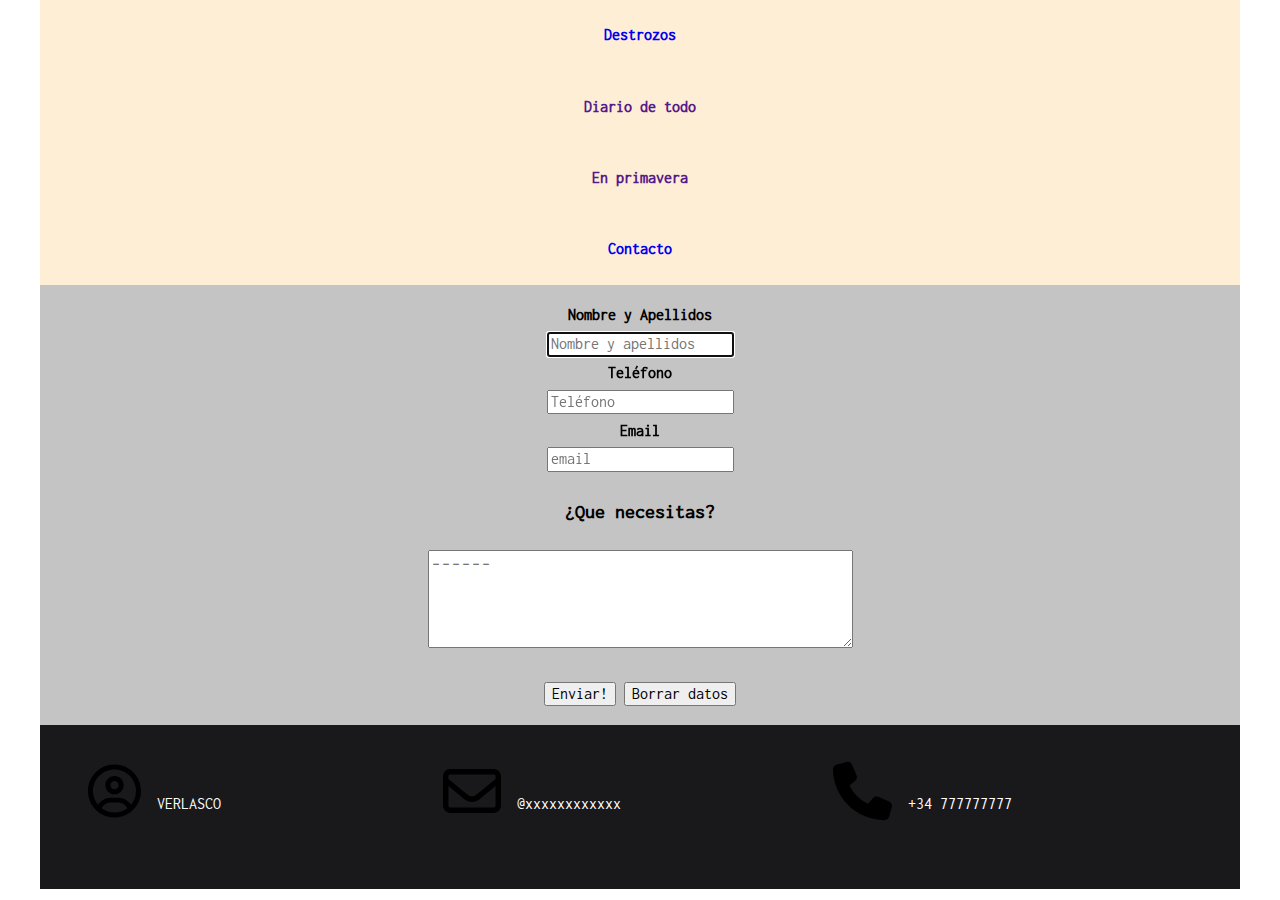
==== contacto.html @ 6a828e01 "envio general" ====
<!DOCTYPE html>
<html lang="en">
    <head>
        <meta charset="UTF-8">
        <meta http-equiv="X-UA-Compatible" content="IE=edge">
        <meta name="viewport" content="width=device-width, initial-scale=1.0">
        <title>Proyecto Final</title>
        <!-- Enlace con el CSS -->
        <link rel="stylesheet" href="css/normalize.css"> <!--  normalizada -->
        <link rel="stylesheet" href="css/estilos_mobile.css">
        <link rel="stylesheet" media="screen and (min-device-width: 768px)"
            href="css/estilos_ipad.css">
        <link rel="stylesheet" media="screen and (min-device-width: 768px)"
            href="css/estilos_monitor.css">
    </head>
    <body>

        <!-- menu -->
        <div id="cabecera">
            <div id="menu">
                <nav id="desplegable">
                    <a href="index.html"><h4>Destrozos</h4></a>
                    <a href=""><h4>Diario de todo</h4></a>
                    <a href=""><h4>En primavera</h4>
                    <a href="contacto.html"><h4>Contacto</h4></a>
                    </nav>
                </div>
            </div>

            <section id="section_contactos">

            <div id="caja_contactos">
                <label for="Nombre"><strong>Nombre y Apellidos</strong></label><br>
                <input type="texto" id="nombre" name="nombre"
                    placeholder="Nombre y apellidos" autofocus required><br>
                <label for="telefono"><strong>Teléfono</strong></label><br>
                <input type="text" id="telefono" name="telefono"
                    placeholder="Teléfono" required><br>

                <label for="correo"><strong>Email</strong></label><br>
                <input type="text" id="correo" name="correo" placeholder="email"
                    required><br>

                <p><strong>¿Que necesitas?</strong></p>
                <p><textarea rows="4" cols="40" placeholder="------"></textarea></p>
                
                <input type="submit" id="envia" value="Enviar!">
                <input type="reset" id="cancela" name="reset" value="Borrar datos">
            </div>



            </section>

            <footer id="footer_contactos">
            <div id="iconos">
                <a href="https://www.instagram.com/verlassco/?hl=es"><img class="redes" src="recursos/icono/circle-user-regular.svg">VERLASCO</a>

                <a href=""><img class="redes" src="recursos/icono//envelope-regular.svg">@xxxxxxxxxxxx</a>
                
                <a href=""><img class="redes" src="recursos/icono/phone-solid.svg">+34 777777777</a>
            </div>

            </footer>



        </body>
---- css/estilos_mobile.css ----
/*  Hoja de estilos para movil */
@media screen and (min-width:375px) and (max-width: 760px){

/* reglas generales */


@font-face {
    /* Nombre que le doy a la fuente a la hora de invocarla en los estilos */
        font-family:"cuerpo";
    /* Ruta hasta el archivo ttf (fuente que quiero utilizar) */
        src: url(../recursos/texto/inconsolata/Inconsolata/Inconsolata-Regular.ttf);
    }
 @font-face {
        /* Nombre que le doy a la fuente a la hora de invocarla en los estilos */
            font-family:"titulos";
        /* Ruta hasta el archivo ttf (fuente que quiero utilizar) */
            src: url(../recursos/texto/inconsolata/Inconsolata_Expanded/Inconsolata_Expanded-ExtraBold.ttf);
        }

html {
    font-size: 62.5%;
    box-sizing: border-box;
    max-width: 120rem;
    width: 95%;
    margin: 0 auto;
}

body {

    font-family: cuerpo;
    font-size: 1.6rem;
    line-height: 1.8
}

p {
    color: #000;
    font-size: 2rem
}

a {
    text-decoration: none
}

/* cabecera*/
#cabecera{
    background-color: rgb(255, 238, 214);
    display: flex;
    flex-direction: column;


}

/* Menu */

#boton{
    border-style: none;
    font-size: 2.5rem;
    background-color: transparent;
}

#desplegable{
    text-align: center;
    display: flex;
    flex-direction: column;
}

a:hover{
    color: blue;

}


/* Galeria */
section h3{
    text-align: center;
    margin: 0.5rem;
    font-family: titulos;
}

#galeria{
    display: flex;
    flex-direction: row;
    flex-wrap: wrap;
}

img{

    height: 100%;
    width: 96%;
    padding: 1rem;
    margin: auto

}

/* PAGINA CONTACTOS */

#section_contactos{
    padding: 1em;
}

#footer_contactos{
    padding: 3em;
    background: rgb(25, 25, 27);
}

#footer_contactos{
    padding: 2em;
    background: rgb(25, 25, 27);
}

#iconos{
    display: flex;
    flex-direction: column;
}

.redes{

    position: relative;
    top: 1.7em;
    height: 100%;
    width: 10%;
}

#iconos a {
    color:rgb(255, 255, 255);
    text-align: center;
}


}
---- css/estilos_ipad.css ----
/*  Hoja de estilos para ipad */

@media screen and (min-width: 760px) and (max-width: 1425px) {
/* reglas generales */

@font-face {
    /* Nombre que le doy a la fuente a la hora de invocarla en los estilos */
        font-family:"cuerpo";
    /* Ruta hasta el archivo ttf (fuente que quiero utilizar) */
        src: url(../recursos/texto/inconsolata/Inconsolata/Inconsolata-Regular.ttf);
    }
 @font-face {
        /* Nombre que le doy a la fuente a la hora de invocarla en los estilos */
            font-family:"titulos";
        /* Ruta hasta el archivo ttf (fuente que quiero utilizar) */
            src: url(../recursos/texto/inconsolata/Inconsolata_Expanded/Inconsolata_Expanded-ExtraBold.ttf);
        }

        html {
            font-size: 62.5%;
            box-sizing: border-box;
            max-width: 120rem;
            width: 95%;
            margin: 0 auto;
        }
        
        body {
        
            font-family: cuerpo;
            font-size: 1.6rem;
            line-height: 1.8
        }
        
        p {
            color: #000;
            font-size: 2rem
        }
        
        a {
            text-decoration: none
        }

/* cabecera*/
#cabecera{
    background-color: rgb(255, 238, 214);
    display: flex;
    flex-direction: column;


}

/* Menu */

#boton{
    border-style: none;
    font-size: 2.5rem;
    background-color: transparent;
}

#desplegable{
    text-align: center;
    display: flex;
    flex-direction: column;
}

a:hover{
    color: blue;

}


        /* Galeria */
section h3{
    text-align: center;
    margin: 0.5rem;
    font-family: titulos;
}

#galeria{
    display: flex;
    flex-wrap: wrap;

}

img{

    height: 100%;
    width: 46%;
    padding: 1em;
    margin: auto;

}

/* PAGINA CONTACTOS */

#section_contactos{
    padding: 1em;
    text-align: center;
    background-color: rgb(196, 196, 196);
}

#footer_contactos{
    padding: 2em;
    background: rgb(25, 25, 27);
}

#iconos{
    display: flex;
    flex-direction: row;
    flex-wrap: nowrap;
    justify-content: space-between;
    bottom: 1em;
}

.redes{

    position: relative;
    top: 3em;
    height: 100%;
    width: 15%;
}

#iconos a {
    color: rgb(255, 255, 255);
    position: relative;
    bottom: 5em;
}


}
---- css/estilos_monitor.css ----
/*  Hoja de estilos para ipad */

@media screen and (min-width: 1426px) {

    /* reglas generales */
    
    @font-face {
        /* Nombre que le doy a la fuente a la hora de invocarla en los estilos */
            font-family:"cuerpo";
        /* Ruta hasta el archivo ttf (fuente que quiero utilizar) */
            src: url(../recursos/texto/inconsolata/Inconsolata/Inconsolata-Regular.ttf);
        }
     @font-face {
            /* Nombre que le doy a la fuente a la hora de invocarla en los estilos */
                font-family:"titulos";
            /* Ruta hasta el archivo ttf (fuente que quiero utilizar) */
                src: url(../recursos/texto/inconsolata/Inconsolata_Expanded/Inconsolata_Expanded-ExtraBold.ttf);
            }
    
            html {
                font-size: 62.5%;
                box-sizing: border-box;
                max-width: 120rem;
                width: 95%;
                margin: 0 auto;
            }
            
            body {
            
                font-family: cuerpo;
                font-size: 1.6rem;
                line-height: 1.8
            }
            
            p {
                color: #000;
                font-size: 2rem
            }
            
            a {
                text-decoration: none;
                color:#000;
            }
    
    /* cabecera*/
    #cabecera{
        background-color: rgb(255, 238, 214);
    }
    
    /* Menu */
    
    #boton{
        border-style: none;
        font-size: 2.5rem;
        background-color: transparent;
        padding: 2rem;
    }
    #menu{
        padding: 2rem;
    }

    #desplegable{
        text-align: center;
        display: flex;
        flex-direction: row;
        justify-content: flex-end;
    }

    a{
        padding: 1rem;

    }
    
    a:hover{
        color: blue;
    
    }
    
    
            /* Galeria */
    section h3{
        text-align: center;
        margin: 0.5rem;
        font-family: titulos;
    }
    
    #galeria{
        display: flex;
        flex-wrap: wrap;
        padding-bottom: 1em;

    
    }
    
    img{
    
        height: 100%;
        width: 32%;
        padding: 1em 0.2em 0.1em 0.2em;
        margin: auto;
    
    }

    /* PAGINA CONTACTOS */

#section_contactos{
    padding: 1em;
}

#caja_contactos{
    margin-bottom: 10em;
    position: relative;
    padding: 1em;
    margin-right: 23em;
    margin-left: 21em;
    margin-top: 10em;
    background-color: rgb(196, 196, 196);
}

#footer_contactos{
    padding: 2em;
    background: rgb(25, 25, 27);
}

#iconos{
    position: relative;
    bottom: 1em;
}

.redes{

    position: relative;
    top: 0.8em;
    height: 100%;
    width: 2.5%;
}

#iconos a {
    color:rgb(255, 255, 255);
}

}
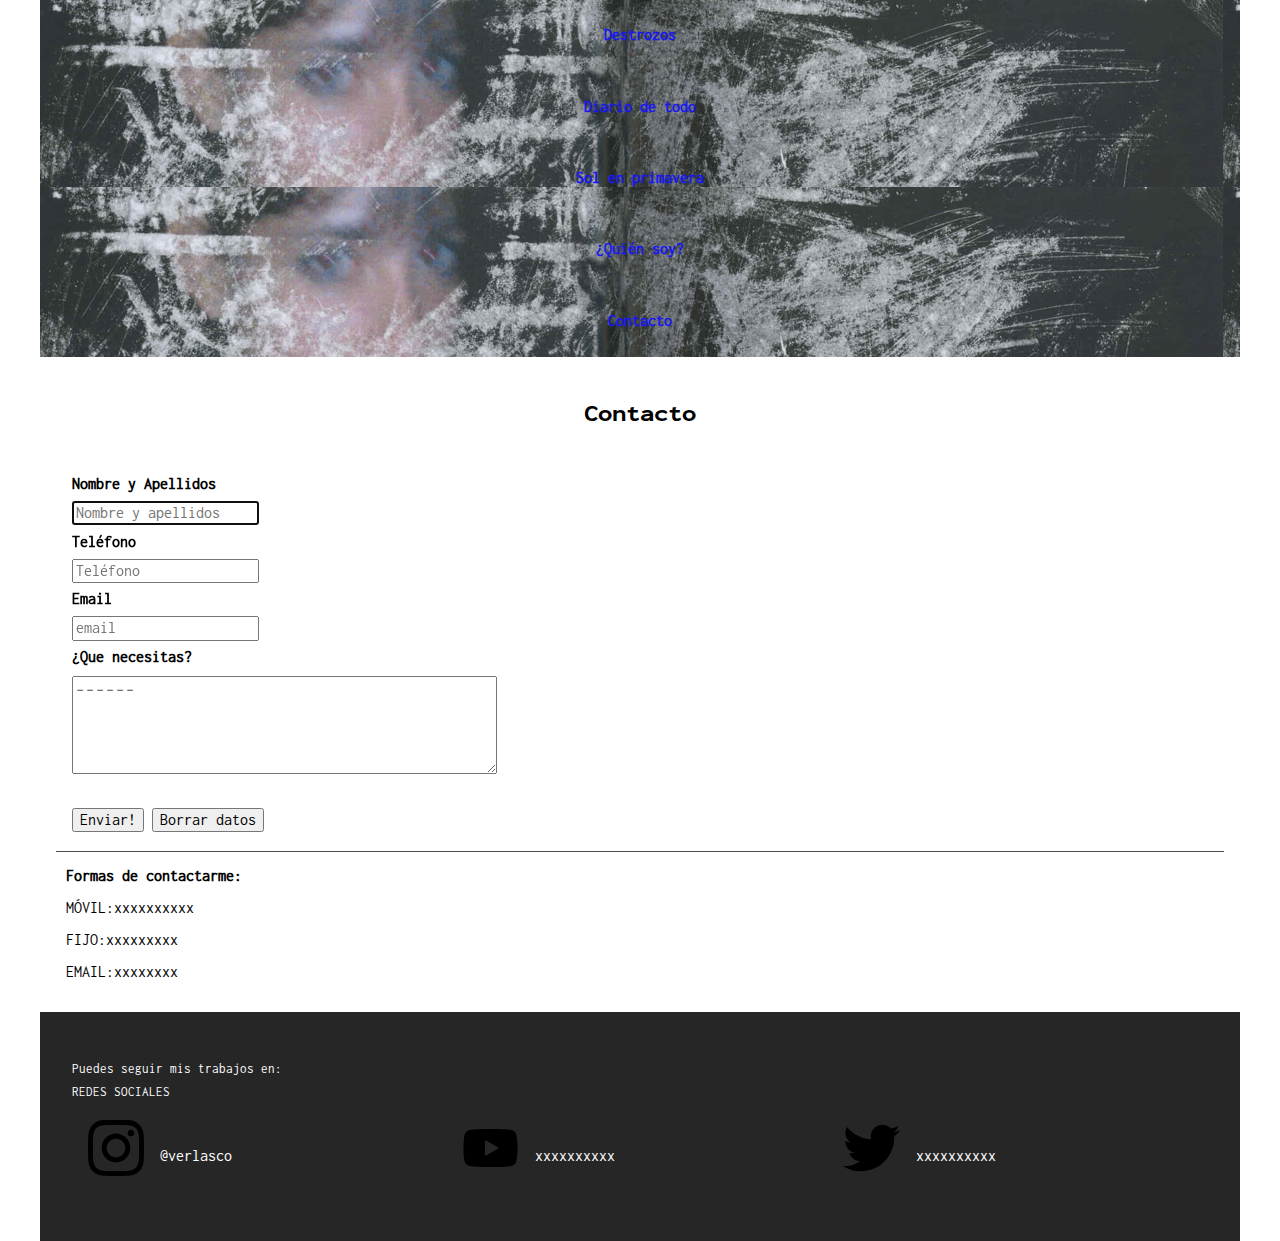
==== commit 0c8b7091: "copia de seguridad 11/12/22" ====
--- a/contacto.html
+++ b/contacto.html
@@ -20,16 +20,20 @@
             <div id="menu">
                 <nav id="desplegable">
                     <a href="index.html"><h4>Destrozos</h4></a>
-                    <a href=""><h4>Diario de todo</h4></a>
-                    <a href=""><h4>En primavera</h4>
+                    <a href="diario_de_todo.html"><h4>Diario de todo</h4></a>
+                    <a href="en_primavera.html"><h4>Sol en primavera</h4>
+                    <a href="quien_soy.html"><h4>¿Quién soy?</h4>
                     <a href="contacto.html"><h4>Contacto</h4></a>
                     </nav>
                 </div>
             </div>
-
+<!-- cuerpo -->
             <section id="section_contactos">
+            <h2>Contacto</h2>
 
             <div id="caja_contactos">
+            
+            <div id="izquierda">
                 <label for="Nombre"><strong>Nombre y Apellidos</strong></label><br>
                 <input type="texto" id="nombre" name="nombre"
                     placeholder="Nombre y apellidos" autofocus required><br>
@@ -41,25 +45,36 @@
                 <input type="text" id="correo" name="correo" placeholder="email"
                     required><br>
 
-                <p><strong>¿Que necesitas?</strong></p>
-                <p><textarea rows="4" cols="40" placeholder="------"></textarea></p>
+                <label><strong>¿Que necesitas?</strong></label>
+                <p id="textarea"><textarea rows="4" cols="40" placeholder="------"></textarea></p>
                 
                 <input type="submit" id="envia" value="Enviar!">
                 <input type="reset" id="cancela" name="reset" value="Borrar datos">
             </div>
+            <div id="derecha">
+            <spam><strong>Formas de contactarme:</strong> </spam>
+                <p>MÓVIL:xxxxxxxxxx</p>
+                <p>FIJO:xxxxxxxxx</p>
+                <p>EMAIL:xxxxxxxx</p>
 
+            </div>
 
-
+            </div>
             </section>
 
-            <footer id="footer_contactos">
-            <div id="iconos">
-                <a href="https://www.instagram.com/verlassco/?hl=es"><img class="redes" src="recursos/icono/circle-user-regular.svg">VERLASCO</a>
+                <!-- pie de pagina -->
 
-                <a href=""><img class="redes" src="recursos/icono//envelope-regular.svg">@xxxxxxxxxxxx</a>
-                
-                <a href=""><img class="redes" src="recursos/icono/phone-solid.svg">+34 777777777</a>
-            </div>
+            <footer>
+                <p>Puedes seguir mis trabajos en: <br>
+                    REDES SOCIALES</p>
+                <div id="iconos">
+
+                    <a href="https://www.instagram.com/verlassco/?hl=es"><img class="redes" src="recursos/icono/instagram.svg">@verlasco</a>
+
+                    <a href="https://www.instagram.com/verlassco/?hl=es"><img class="redes" src="recursos/icono/youtube.svg">xxxxxxxxxx</a>
+
+                    <a href="https://www.instagram.com/verlassco/?hl=es"><img class="redes" src="recursos/icono/twitter.svg">xxxxxxxxxx</a>
+                </div>
 
             </footer>
 
--- a/css/estilos_mobile.css
+++ b/css/estilos_mobile.css
@@ -41,9 +41,11 @@
     text-decoration: none
 }
 
+
 /* cabecera*/
 #cabecera{
-    background-color: rgb(255, 238, 214);
+    background-image: url("../recursos/imagenes/cabecera.png");
+    opacity: 0.9;
     display: flex;
     flex-direction: column;
 
@@ -63,18 +65,32 @@
     display: flex;
     flex-direction: column;
 }
-
-a:hover{
-    color: blue;
+#desplegable a:visited{
+    color: rgb(255, 255, 255);
+}
+
+#desplegable a:hover{
+    color: rgb(0, 0, 0);
+    background-color: rgb(255, 255, 255);
 
 }
 
 
 /* Galeria */
-section h3{
+
+section{
+    display: flex;
+    flex-direction: row;
+    flex-wrap: wrap;
+    justify-content: space-evenly;
+}
+
+
+section h2{
     text-align: center;
-    margin: 0.5rem;
+    margin: 0.8em;
     font-family: titulos;
+    
 }
 
 #galeria{
@@ -85,27 +101,24 @@
 
 img{
 
-    height: 100%;
+    height: 13%;
     width: 96%;
     padding: 1rem;
     margin: auto
 
 }
 
-/* PAGINA CONTACTOS */
-
-#section_contactos{
-    padding: 1em;
-}
-
-#footer_contactos{
-    padding: 3em;
-    background: rgb(25, 25, 27);
-}
-
-#footer_contactos{
+/* Pie de pagina */
+
+footer p{
+    color: #fff;
+    font-size: 0.8em;
+    margin-bottom: 0em;
+}
+
+footer{
     padding: 2em;
-    background: rgb(25, 25, 27);
+    background: rgb(38, 38, 39);
 }
 
 #iconos{
@@ -116,15 +129,73 @@
 .redes{
 
     position: relative;
-    top: 1.7em;
     height: 100%;
     width: 10%;
+    top: 1.6em;
 }
 
 #iconos a {
     color:rgb(255, 255, 255);
     text-align: center;
 }
-
-
-}
+/* PAGINA QUIEN SOY */
+#cuerpo{
+    display: flex;
+    flex-direction: column;
+    flex-wrap: wrap;
+
+}
+
+#izquierda_texto{
+    height: 100%;
+    width: 96%;
+    padding: 1rem;
+    margin: auto;
+    text-align: justify;
+
+}
+
+#derecha_foto{
+    height: 100%;
+    width: 96%;
+    padding: 1rem;
+    margin: auto;
+
+}
+
+
+/* PAGINA CONTACTOS */
+
+#textarea{
+margin-top: 0.2em;
+}
+
+#section_contactos{
+    padding: 1em;
+    display: flex;
+    flex-direction: column;
+    flex-wrap: wrap;
+}
+#izquierda{
+    padding: 1em;
+    margin: auto;
+    text-align: justify;
+    border-bottom-color:rgb(77, 77, 77) ;
+    border-bottom-style: solid;
+    border-bottom-width: 0.1em;
+}
+
+#derecha{
+    padding: 1rem;
+    margin: auto;
+    text-align: justify;
+
+}
+
+#derecha p{
+    font-size: 1em;
+    margin-bottom: 0em;
+    margin-top: 0.2em;
+}
+
+}
--- a/css/estilos_ipad.css
+++ b/css/estilos_ipad.css
@@ -42,10 +42,10 @@
 
 /* cabecera*/
 #cabecera{
-    background-color: rgb(255, 238, 214);
+    background-image: url("../recursos/imagenes/cabecera.png");
+    opacity: 0.9;
     display: flex;
     flex-direction: column;
-
 
 }
 
@@ -63,16 +63,21 @@
     flex-direction: column;
 }
 
-a:hover{
-    color: blue;
-
-}
-
+#desplegable a:visited{
+    color: rgb(255, 255, 255);
+}
+
+#desplegable a:hover{
+    color: rgb(0, 0, 0);
+    background-color: rgb(255, 255, 255);
+
+}
 
         /* Galeria */
-section h3{
+
+section h2{
     text-align: center;
-    margin: 0.5rem;
+    margin: 0.8em;
     font-family: titulos;
 }
 
@@ -85,23 +90,29 @@
 img{
 
     height: 100%;
-    width: 46%;
+    width: 42%;
     padding: 1em;
     margin: auto;
 
 }
 
-/* PAGINA CONTACTOS */
-
-#section_contactos{
-    padding: 1em;
-    text-align: center;
-    background-color: rgb(196, 196, 196);
-}
-
-#footer_contactos{
+#galeria img:hover{
+    /* aumento las imagenes cuando esta el raton encima */
+    transition: 1s;
+    width: 47%;
+    height: 100%;
+}
+
+/* pie de pagina */
+
+footer{
     padding: 2em;
-    background: rgb(25, 25, 27);
+    background: rgb(38, 38, 39);
+}
+footer p{
+    color: #fff;
+    font-size: 0.8em;
+    margin-bottom: 0em;
 }
 
 #iconos{
@@ -115,7 +126,7 @@
 .redes{
 
     position: relative;
-    top: 3em;
+    top: 3.5em;
     height: 100%;
     width: 15%;
 }
@@ -126,5 +137,74 @@
     bottom: 5em;
 }
 
-
-}
+/* PAGINA QUIEN SOY */
+
+#cuerpo{
+    display: flex;
+    flex-direction: row;
+    flex-wrap: nowrap;
+
+}
+
+#izquierda_texto{
+    height: 100%;
+    width: 96%;
+    padding: 1rem;
+    margin: auto;
+    text-align: justify;
+
+}
+
+#derecha_foto{
+    height: 100%;
+    width: 96%;
+    padding: 1rem;
+    margin: auto;
+    margin-bottom: 47em;
+
+}
+#derecha_foto img{
+    height: 100%;
+    width: 100%;
+    padding: 1em;
+    margin: auto;
+}
+
+
+/* PAGINA CONTACTOS */
+
+
+#textarea{
+    margin-top: 0.2em;
+    }
+    
+    #section_contactos{
+        padding: 1em;
+        display: flex;
+        flex-direction: column;
+        flex-wrap: wrap;
+    }
+    #izquierda{
+        padding: 1em;
+        margin: auto;
+        text-align: justify;
+        border-bottom-color:rgb(77, 77, 77) ;
+        border-bottom-style: solid;
+        border-bottom-width: 0.1em;
+    }
+    
+    #derecha{
+        padding: 1rem;
+        margin: auto;
+        text-align: justify;
+    
+    }
+    
+    #derecha p{
+        font-size: 1em;
+        margin-bottom: 0em;
+        margin-top: 0.2em;
+    }
+    
+
+}
--- a/css/estilos_monitor.css
+++ b/css/estilos_monitor.css
@@ -39,12 +39,14 @@
             
             a {
                 text-decoration: none;
-                color:#000;
+                padding: 1rem;
             }
     
     /* cabecera*/
     #cabecera{
-        background-color: rgb(255, 238, 214);
+    
+        background-image: url("../recursos/imagenes/cabecera.png");
+        opacity: 0.9;
     }
     
     /* Menu */
@@ -66,21 +68,21 @@
         justify-content: flex-end;
     }
 
-    a{
-        padding: 1rem;
-
-    }
-    
-    a:hover{
-        color: blue;
-    
-    }
-    
-    
+    #desplegable a:visited{
+        color: rgb(255, 255, 255);
+    }
+    
+   #desplegable a:hover{
+        color: rgb(0, 0, 0);
+        background-color: rgb(255, 255, 255);
+    
+    }
+     
             /* Galeria */
-    section h3{
+
+    section h2{
         text-align: center;
-        margin: 0.5rem;
+        margin: 0.5em;
         font-family: titulos;
     }
     
@@ -95,48 +97,113 @@
     img{
     
         height: 100%;
-        width: 32%;
+        width: 30%;
         padding: 1em 0.2em 0.1em 0.2em;
         margin: auto;
     
     }
-
+ #galeria img:hover{
+    /* aumento las imagenes cuando esta el raton encima */
+    transition: 1s;
+    width: 35%;
+    height: 100%;
+}
+    /* pie de pagina */
+
+    footer{
+        padding: 2em;
+        background: rgb(38, 38, 39);
+    }
+    footer p{
+        color: #fff;
+        font-size: 0.8em;
+        margin-bottom: 0em;
+    }
+    #iconos{
+        position: relative;
+        bottom: 1em;
+    }
+    
+    .redes{
+    
+        position: relative;
+        top: 0.8em;
+        height: 100%;
+        width: 2.5%;
+    }
+    
+    #iconos a {
+        color:rgb(255, 255, 255);
+    }
+
+/* PAGINA QUIEN SOY */
+#cuerpo{
+    display: flex;
+    flex-direction: row;
+    flex-wrap: nowrap;
+
+}
+
+#izquierda_texto{
+    height: 100%;
+    width: 96%;
+    padding: 1rem;
+    text-align: justify;
+
+}
+
+#derecha_foto{
+    height: 100%;
+    width: 96%;
+    padding: 1rem;
+    margin: auto;
+    margin-bottom: 47em;
+
+}
+#derecha_foto img{
+    height: 100%;
+    width: 100%;
+    padding: 1em;
+    margin-top: 4em;
+}
+    
     /* PAGINA CONTACTOS */
 
-#section_contactos{
-    padding: 1em;
-}
-
 #caja_contactos{
+    padding: 1em;
+    padding: 1em;
+    display: flex;
+    flex-direction: row;
+    flex-wrap: nowrap;
+}
+
+#izquierda{
     margin-bottom: 10em;
     position: relative;
     padding: 1em;
-    margin-right: 23em;
-    margin-left: 21em;
+    margin-right: 0em;
+    margin-left: 17em;
     margin-top: 10em;
     background-color: rgb(196, 196, 196);
 }
 
-#footer_contactos{
-    padding: 2em;
-    background: rgb(25, 25, 27);
-}
-
-#iconos{
-    position: relative;
-    bottom: 1em;
-}
-
-.redes{
-
-    position: relative;
-    top: 0.8em;
-    height: 100%;
-    width: 2.5%;
-}
-
-#iconos a {
-    color:rgb(255, 255, 255);
-}
-
-}
+
+#textarea{
+    margin-top: 0.2em;
+    }
+    
+    
+    #derecha{
+        margin-top: 9em;
+        padding: 1rem;
+        margin-right: 0em;
+        text-align: justify;
+    }
+    
+    #derecha p{
+        font-size: 1em;
+        margin-bottom: 0em;
+        margin-top: 0.2em;
+    }
+
+}
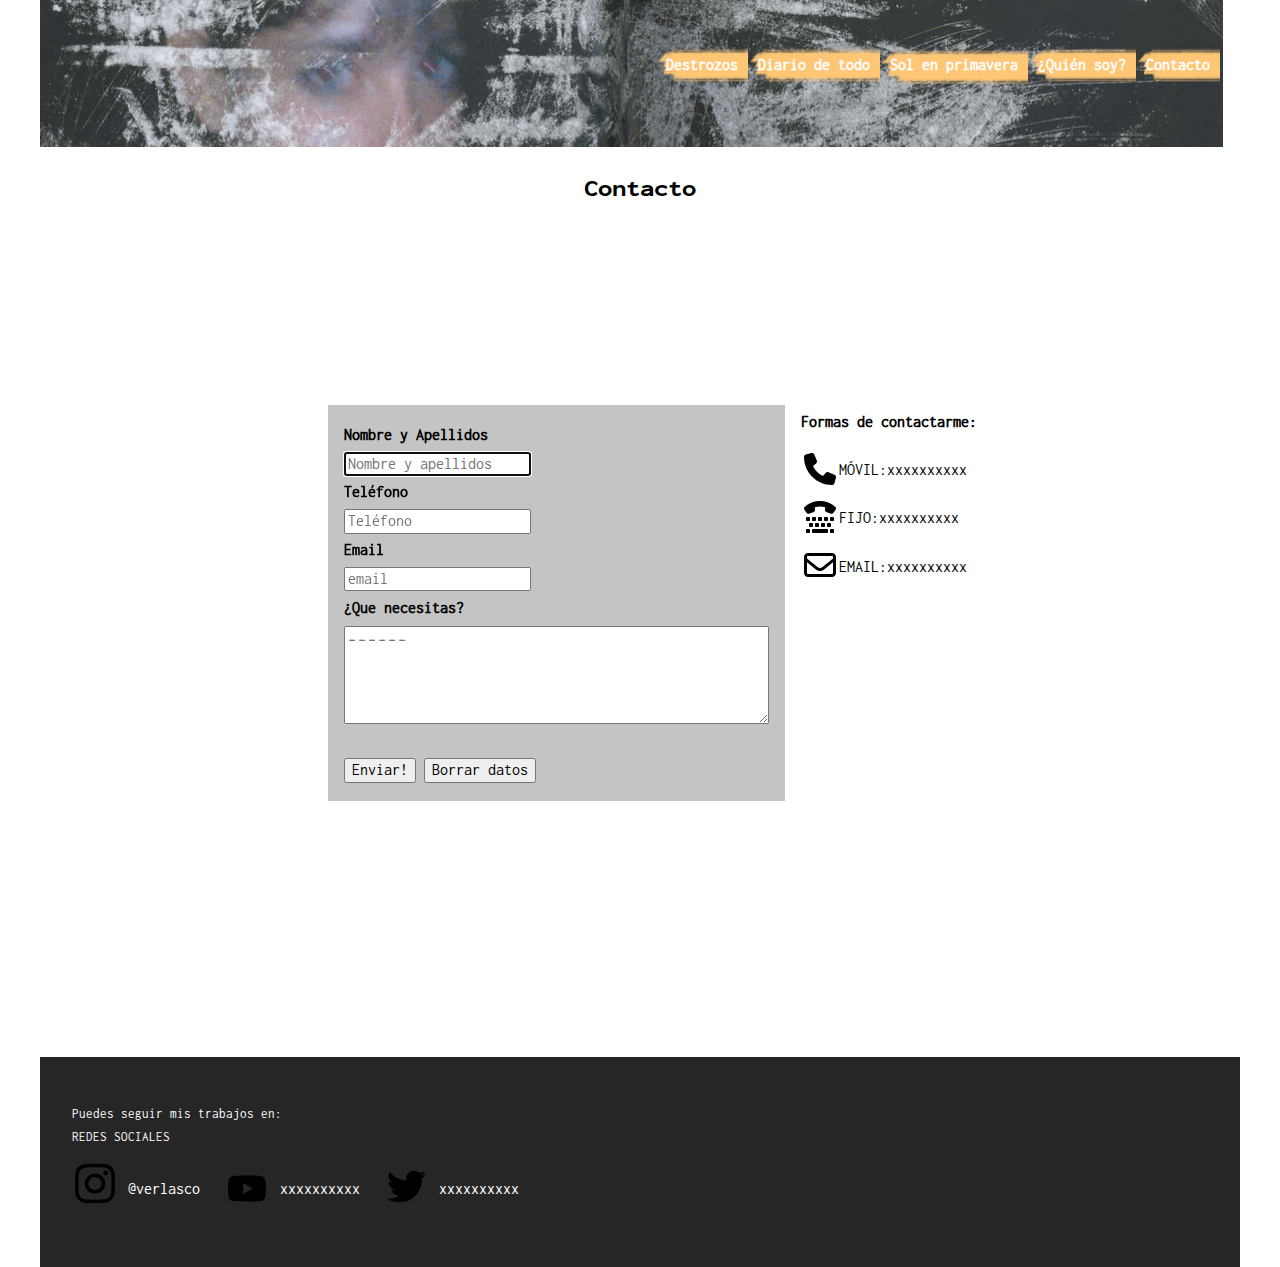
==== commit 414b2813: "COPIA DE SEGURIDAD" ====
--- a/contacto.html
+++ b/contacto.html
@@ -21,8 +21,8 @@
                 <nav id="desplegable">
                     <a href="index.html"><h4>Destrozos</h4></a>
                     <a href="diario_de_todo.html"><h4>Diario de todo</h4></a>
-                    <a href="en_primavera.html"><h4>Sol en primavera</h4>
-                    <a href="quien_soy.html"><h4>¿Quién soy?</h4>
+                    <a href="en_primavera.html"><h4>Sol en primavera</h4></a>
+                    <a href="quien_soy.html"><h4>¿Quién soy?</h4></a>
                     <a href="contacto.html"><h4>Contacto</h4></a>
                     </nav>
                 </div>
@@ -53,10 +53,11 @@
             </div>
             <div id="derecha">
             <spam><strong>Formas de contactarme:</strong> </spam>
-                <p>MÓVIL:xxxxxxxxxx</p>
-                <p>FIJO:xxxxxxxxx</p>
-                <p>EMAIL:xxxxxxxx</p>
-
+            <div id = "iconos_derecha">
+            <img  src="recursos/icono/phone-solid.svg"><span>MÓVIL:xxxxxxxxxx</span><br>
+            <img  src="recursos/icono/tty-solid.svg"><span>FIJO:xxxxxxxxxx</span><br>
+            <img  src="recursos/icono/envelope-regular.svg"><span>EMAIL:xxxxxxxxxx</span><br>
+            </div>
             </div>
 
             </div>
--- a/css/estilos_mobile.css
+++ b/css/estilos_mobile.css
@@ -37,17 +37,26 @@
     font-size: 2rem
 }
 
-a {
-    text-decoration: none
+#desplegable a {
+    text-decoration: none;
+    color: rgb(255, 255, 255);
+    background-image: url("../recursos/imagenes/tachon_movil.png");
+    background-repeat: no-repeat;
+}
+
+a{
+    text-decoration: none;
+    padding: 1rem;
 }
 
 
 /* cabecera*/
 #cabecera{
-    background-image: url("../recursos/imagenes/cabecera.png");
+    background-image: url("../recursos/imagenes/cabecera_2.png");
     opacity: 0.9;
     display: flex;
     flex-direction: column;
+    background-repeat: no-repeat;
 
 
 }
@@ -71,7 +80,7 @@
 
 #desplegable a:hover{
     color: rgb(0, 0, 0);
-    background-color: rgb(255, 255, 255);
+    
 
 }
 
@@ -99,13 +108,98 @@
     flex-wrap: wrap;
 }
 
-img{
-
-    height: 13%;
-    width: 96%;
-    padding: 1rem;
-    margin: auto
-
+/* Fotos de destrozos */
+#galeria .destrozos img{
+    height: 100%;
+    width: 98%;
+    padding: 0.5em 0.5em 0.6em 0.6em;
+    margin: auto;
+}
+
+#galeria .destrozos img:hover{
+    opacity: 0;
+    transition: 1s;
+
+}
+
+#galeria .destrozos{
+
+    padding: 1em 0em;
+
+
+}
+
+#galeria .destrozos p{
+    z-index: -1;
+    position: absolute;
+    color: rgb(249 249 249);
+    background-color: #454242;
+    padding: 0em 0.4em 7.7em 0.4em;
+    margin: 0.8em 0.6em 0.3em 0.5em;
+}
+
+/* Fotos de diario */
+#galeria .diario img{
+    height: 100%;
+    width: 98%;
+    padding: 1em 0.2em 1.5em 0.6em;
+    margin: auto;  
+}
+
+
+
+#galeria .diario img:hover{
+    opacity: 0;
+    transition: 1s;
+
+}
+
+#galeria .diario{
+
+    padding: 1em 0em;
+
+
+}
+
+#galeria .diario p{
+    z-index: -1;
+    position: absolute;
+    color: rgb(249 249 249);
+    background-color: #454242;
+    padding: 1.5em 0.4em 8.1em 0.6em;
+    margin: 0.8em 0.9em 0.3em 0.5em;
+}
+
+/* Fotos de en primavera */
+#galeria .primavera img{
+    height: 100%;
+    width: 98%;
+    padding: 0em 0.2em 1.5em 0.6em;
+    margin: auto; 
+}
+
+
+
+#galeria .primavera img:hover{
+    opacity: 0;
+    transition: 1s;
+
+}
+
+#galeria .primavera{
+
+    padding: 1em 0em;
+
+
+}
+
+#galeria .primavera p{
+    z-index: -1;
+    position: absolute;
+    color: rgb(249 249 249);
+    background-color: #454242;
+    padding: 0em 0.3em 5.7em 0.4em;
+    margin: 0.2em 0.6em 0.3em 0.5em;
 }
 
 /* Pie de pagina */
@@ -119,6 +213,7 @@
 footer{
     padding: 2em;
     background: rgb(38, 38, 39);
+    margin-top: 3em;
 }
 
 #iconos{
@@ -128,10 +223,11 @@
 
 .redes{
 
+    padding-right: 0.8em;
     position: relative;
     height: 100%;
     width: 10%;
-    top: 1.6em;
+    top: 1em;
 }
 
 #iconos a {
@@ -142,24 +238,27 @@
 #cuerpo{
     display: flex;
     flex-direction: column;
-    flex-wrap: wrap;
-
+    flex-wrap: nowrap;
+    justify-content: center;
+    width: 100%;
 }
 
 #izquierda_texto{
-    height: 100%;
+    height: 33%;
     width: 96%;
-    padding: 1rem;
-    margin: auto;
+    padding: 0.4em;
+    margin: 0.4em;
     text-align: justify;
 
 }
 
-#derecha_foto{
-    height: 100%;
-    width: 96%;
-    padding: 1rem;
-    margin: auto;
+
+#derecha_foto img{
+    height: 100%;
+    width: 98%;
+    padding: 0.5em;
+    margin: 0.4em;
+
 
 }
 
@@ -185,17 +284,17 @@
     border-bottom-width: 0.1em;
 }
 
+
 #derecha{
-    padding: 1rem;
-    margin: auto;
-    text-align: justify;
-
-}
-
-#derecha p{
     font-size: 1em;
     margin-bottom: 0em;
     margin-top: 0.2em;
 }
-
-}
+#iconos_derecha img{
+    top: 0.8em;
+    margin: 0.2em;
+    width: 2em;
+    position: relative;
+    height: 2em;
+}
+}--- a/css/estilos_ipad.css
+++ b/css/estilos_ipad.css
@@ -1,7 +1,7 @@
 /*  Hoja de estilos para ipad */
 
-@media screen and (min-width: 760px) and (max-width: 1425px) {
-/* reglas generales */
+@media screen and (min-width: 760px) and (max-width: 1270px) {
+/* REGLAS GENERALES */
 
 @font-face {
     /* Nombre que le doy a la fuente a la hora de invocarla en los estilos */
@@ -36,20 +36,31 @@
             font-size: 2rem
         }
         
-        a {
-            text-decoration: none
-        }
-
-/* cabecera*/
+        #desplegable a {
+            text-decoration: none;
+            color: rgb(255, 255, 255);
+            background-image: url("../recursos/imagenes/tachon_ipad.png");
+            background-repeat: no-repeat;
+            
+        }
+
+        a{
+            text-decoration: none;
+            padding: 1rem;
+        }
+
+
+/* ---------------------------CABECERA*/
 #cabecera{
-    background-image: url("../recursos/imagenes/cabecera.png");
+    background-image: url("../recursos/imagenes/cabecera_2.png");
     opacity: 0.9;
     display: flex;
     flex-direction: column;
-
-}
-
-/* Menu */
+    background-repeat: no-repeat;
+
+}
+
+/* ----------------------------MENU */
 
 #boton{
     border-style: none;
@@ -69,11 +80,11 @@
 
 #desplegable a:hover{
     color: rgb(0, 0, 0);
-    background-color: rgb(255, 255, 255);
-
-}
-
-        /* Galeria */
+
+
+}
+
+/*-------------------------------GALERIA */
 
 section h2{
     text-align: center;
@@ -87,32 +98,125 @@
 
 }
 
-img{
-
-    height: 100%;
-    width: 42%;
+#galeria .primavera .destrozos .diario{
+
+    padding: 1em 0em;
+    
+
+}
+
+/* destrozos */
+.destrozos{
+    width: 50%;
+}
+
+#galeria .destrozos img{
+
+    height: 96%;
+    width: 89%;
     padding: 1em;
     margin: auto;
 
 }
-
-#galeria img:hover{
-    /* aumento las imagenes cuando esta el raton encima */
+#galeria .destrozos p{
+    height: 22%;
+    width: 41%;
+    z-index: -1;
+    position: absolute;
+    color: rgb(249 249 249);
+    background-color: #454242;
+    padding: 1.5em 0.2em 7.6em 0.4em;
+    margin: 0.8em 0.8em 0.3em 0.8em;
+}
+
+#galeria .destrozos img:hover{
+    opacity: 0;
     transition: 1s;
-    width: 47%;
-    height: 100%;
-}
-
-/* pie de pagina */
+
+}
+/* En primavera */
+.primavera{
+    width: 50%;
+}
+
+#galeria .primavera img{
+
+    height: 96%;
+    width: 89%;
+    padding: 1em;
+    margin: auto;
+
+}
+#galeria .primavera p{
+    height: 22%;
+    width: 41%;
+    z-index: -1;
+    position: absolute;
+    color: rgb(249 249 249);
+    background-color: #454242;
+    padding: 1em 0.2em 5.8em 0.4em;
+    margin: 0.8em 0.8em 0.7em 0.8em;
+}
+
+
+#galeria .primavera img:hover{
+    opacity: 0;
+    transition: 1s;
+
+}
+
+/* Diario de todo */
+
+#galeria .primavera .destrozos .diario{
+
+    padding: 1em 0em;
+    
+
+}
+
+.diario{
+    width: 50%;
+}
+
+#galeria .diario img{
+
+    height: 96%;
+    width: 89%;
+    padding: 1em;
+    margin: auto;
+
+}
+#galeria .diario p{
+    height: 22%;
+    width: 41%;
+    z-index: -1;
+    position: absolute;
+    color: rgb(249 249 249);
+    background-color: #454242;
+    padding: 1.5em 0.2em 8.5em 0.4em;
+    margin: 0.8em 0.8em 0.3em 0.8em;
+}
+
+
+#galeria .diario img:hover{
+    opacity: 0;
+    transition: 1s;
+
+}
+
+
+/*----------------PIE DE PAGINA */
 
 footer{
     padding: 2em;
     background: rgb(38, 38, 39);
+    margin-top: 5em;
 }
 footer p{
     color: #fff;
     font-size: 0.8em;
     margin-bottom: 0em;
+
 }
 
 #iconos{
@@ -120,24 +224,27 @@
     flex-direction: row;
     flex-wrap: nowrap;
     justify-content: space-between;
-    bottom: 1em;
+    bottom: 0.5em;
+}
+
+#footer div{
+text-align: center;
 }
 
 .redes{
 
     position: relative;
-    top: 3.5em;
-    height: 100%;
-    width: 15%;
+    height: 40%;
+    width: 41%;
+    top: 1.6em;
 }
 
 #iconos a {
     color: rgb(255, 255, 255);
-    position: relative;
     bottom: 5em;
 }
 
-/* PAGINA QUIEN SOY */
+/* *************************************PAGINA QUIEN SOY ***************************************/
 
 #cuerpo{
     display: flex;
@@ -156,11 +263,14 @@
 }
 
 #derecha_foto{
+    display: flex;
     height: 100%;
     width: 96%;
     padding: 1rem;
     margin: auto;
-    margin-bottom: 47em;
+    margin-bottom: 23em;
+    flex-direction: column;
+    flex-wrap: nowrap;
 
 }
 #derecha_foto img{
@@ -171,7 +281,7 @@
 }
 
 
-/* PAGINA CONTACTOS */
+/* ******************************************PAGINA CONTACTOS********************************** */
 
 
 #textarea{
@@ -193,18 +303,26 @@
         border-bottom-width: 0.1em;
     }
     
-    #derecha{
-        padding: 1rem;
-        margin: auto;
-        text-align: justify;
-    
-    }
-    
-    #derecha p{
+    
+    #derecha span{
         font-size: 1em;
         margin-bottom: 0em;
         margin-top: 0.2em;
     }
-    
-
-}
+    #derecha{
+        font-size: 1em;
+        margin-bottom: 0em;
+        margin-top: 0.2em;
+        padding: 1rem;
+        text-align: justify;
+    }
+    #iconos_derecha img{
+        top: 0.8em;
+        margin: 0.2em;
+        width: 2em;
+        position: relative;
+        height: 2em;
+
+}
+
+}
--- a/css/estilos_monitor.css
+++ b/css/estilos_monitor.css
@@ -1,6 +1,6 @@
 /*  Hoja de estilos para ipad */
 
-@media screen and (min-width: 1426px) {
+@media screen and (min-width: 1270px) {
 
     /* reglas generales */
     
@@ -37,19 +37,33 @@
                 font-size: 2rem
             }
             
-            a {
+            #desplegable a {
                 text-decoration: none;
                 padding: 1rem;
-            }
-    
-    /* cabecera*/
+                color: rgb(255, 255, 255);
+                background-image: url("../recursos/imagenes/tachon_escritorio_6.png");
+                background-repeat: no-repeat;
+                background-size: cover;
+            }
+
+            a{
+                text-decoration: none;
+            }
+
+            H4{
+                padding-bottom: 1em;
+            }
+    
+    
+/* ---------------------------CABECERA*/
     #cabecera{
     
         background-image: url("../recursos/imagenes/cabecera.png");
         opacity: 0.9;
-    }
-    
-    /* Menu */
+        background-repeat: no-repeat;
+    }
+    
+/* ----------------------------MENU */
     
     #boton{
         border-style: none;
@@ -74,54 +88,149 @@
     
    #desplegable a:hover{
         color: rgb(0, 0, 0);
-        background-color: rgb(255, 255, 255);
-    
-    }
+    
+    }
+    
      
-            /* Galeria */
-
-    section h2{
-        text-align: center;
-        margin: 0.5em;
-        font-family: titulos;
-    }
-    
-    #galeria{
-        display: flex;
-        flex-wrap: wrap;
-        padding-bottom: 1em;
-
-    
-    }
-    
-    img{
-    
-        height: 100%;
-        width: 30%;
-        padding: 1em 0.2em 0.1em 0.2em;
-        margin: auto;
-    
-    }
- #galeria img:hover{
-    /* aumento las imagenes cuando esta el raton encima */
+/*-------------------------------GALERIA */
+
+section h2{
+    text-align: center;
+    margin: 0.8em;
+    font-family: titulos;
+}
+
+#galeria{
+    display: flex;
+    flex-wrap: wrap;
+
+}
+
+#galeria .primavera .destrozos .diario{
+
+    padding: 1em 0em;
+    
+
+}
+
+/* destrozos */
+.destrozos{
+    width: 33.3%;
+}
+
+#galeria .destrozos img{
+
+    height: 96%;
+    width: 89%;
+    padding: 1em;
+    margin: auto;
+
+}
+#galeria .destrozos p{
+    font-size: 1em;
+    height: 15%;
+    width: 22%;
+    z-index: -1;
+    position: absolute;
+    color: rgb(249 249 249);
+    background-color: #454242;
+    padding: 0.7em 3.9em 9.5em 0.4em;
+    margin: 1.2em 1em 1em 1.2em;
+}
+
+#galeria .destrozos img:hover{
+    opacity: 0;
     transition: 1s;
-    width: 35%;
-    height: 100%;
-}
-    /* pie de pagina */
+
+}
+/* En primavera */
+.primavera{
+    width: 33.3%;
+}
+
+#galeria .primavera img{
+
+    height: 96%;
+    width: 89%;
+    padding: 1em;
+    margin: auto;
+
+}
+#galeria .primavera p{
+    font-size: 1em;
+    height: 15%;
+    width: 22%;
+    z-index: -1;
+    position: absolute;
+    color: rgb(249 249 249);
+    background-color: #454242;
+    padding: 0.7em 4em 7em 0.4em;
+    margin: 1.2em 1em 1em 1.2em;
+}
+
+#galeria .primavera img:hover{
+    opacity: 0;
+    transition: 1s;
+
+}
+
+/* Diario de todo */
+
+.diario{
+    width: 33.3%;
+}
+
+#galeria .diario img{
+
+    height: 96%;
+    width: 89%;
+    padding: 1em;
+    margin: auto;
+
+}
+#galeria .diario p{
+    font-size: 1em;
+    height: 15%;
+    width: 22%;
+    z-index: -1;
+    position: absolute;
+    color: rgb(249 249 249);
+    background-color: #454242;
+    padding: 0.7em 3.9em 10.4em 0.4em;
+    margin: 1.2em 1em 1em 1.2em;
+}
+
+#galeria .diario img:hover{
+    opacity: 0;
+    transition: 1s;
+
+}
+
+
+/*----------------PIE DE PAGINA */
 
     footer{
         padding: 2em;
         background: rgb(38, 38, 39);
+        margin-top: 5em;
     }
     footer p{
         color: #fff;
         font-size: 0.8em;
         margin-bottom: 0em;
+        margin-bottom: 2em;
+        margin-top: 1em;
     }
     #iconos{
         position: relative;
         bottom: 1em;
+        margin-top: 2em;
+    }
+
+    #iconos a{
+        position: relative;
+        bottom: 1em;
+        margin:1em;
     }
     
     .redes{
@@ -129,14 +238,16 @@
         position: relative;
         top: 0.8em;
         height: 100%;
-        width: 2.5%;
+        width: 3.5%;
+        right: 0.8em;
     }
     
     #iconos a {
         color:rgb(255, 255, 255);
     }
-
-/* PAGINA QUIEN SOY */
+    
+
+/* *************************************PAGINA QUIEN SOY ***************************************/
 #cuerpo{
     display: flex;
     flex-direction: row;
@@ -167,7 +278,8 @@
     margin-top: 4em;
 }
     
-    /* PAGINA CONTACTOS */
+/* ******************************************PAGINA CONTACTOS********************************** */
+
 
 #caja_contactos{
     padding: 1em;
@@ -192,18 +304,26 @@
     margin-top: 0.2em;
     }
     
-    
-    #derecha{
-        margin-top: 9em;
-        padding: 1rem;
-        margin-right: 0em;
-        text-align: justify;
-    }
-    
-    #derecha p{
+    #derecha span{
         font-size: 1em;
         margin-bottom: 0em;
         margin-top: 0.2em;
     }
-
-}
+    #derecha{
+        font-size: 1em;
+        margin-bottom: 0em;
+        margin-top: 9.2em;
+        padding: 1em;
+        text-align: justify;
+    }
+    #iconos_derecha img{
+        top: 0.8em;
+        margin: 0.2em;
+        width: 2em;
+        position: relative;
+        height: 2em;
+
+}
+    }
+    
+
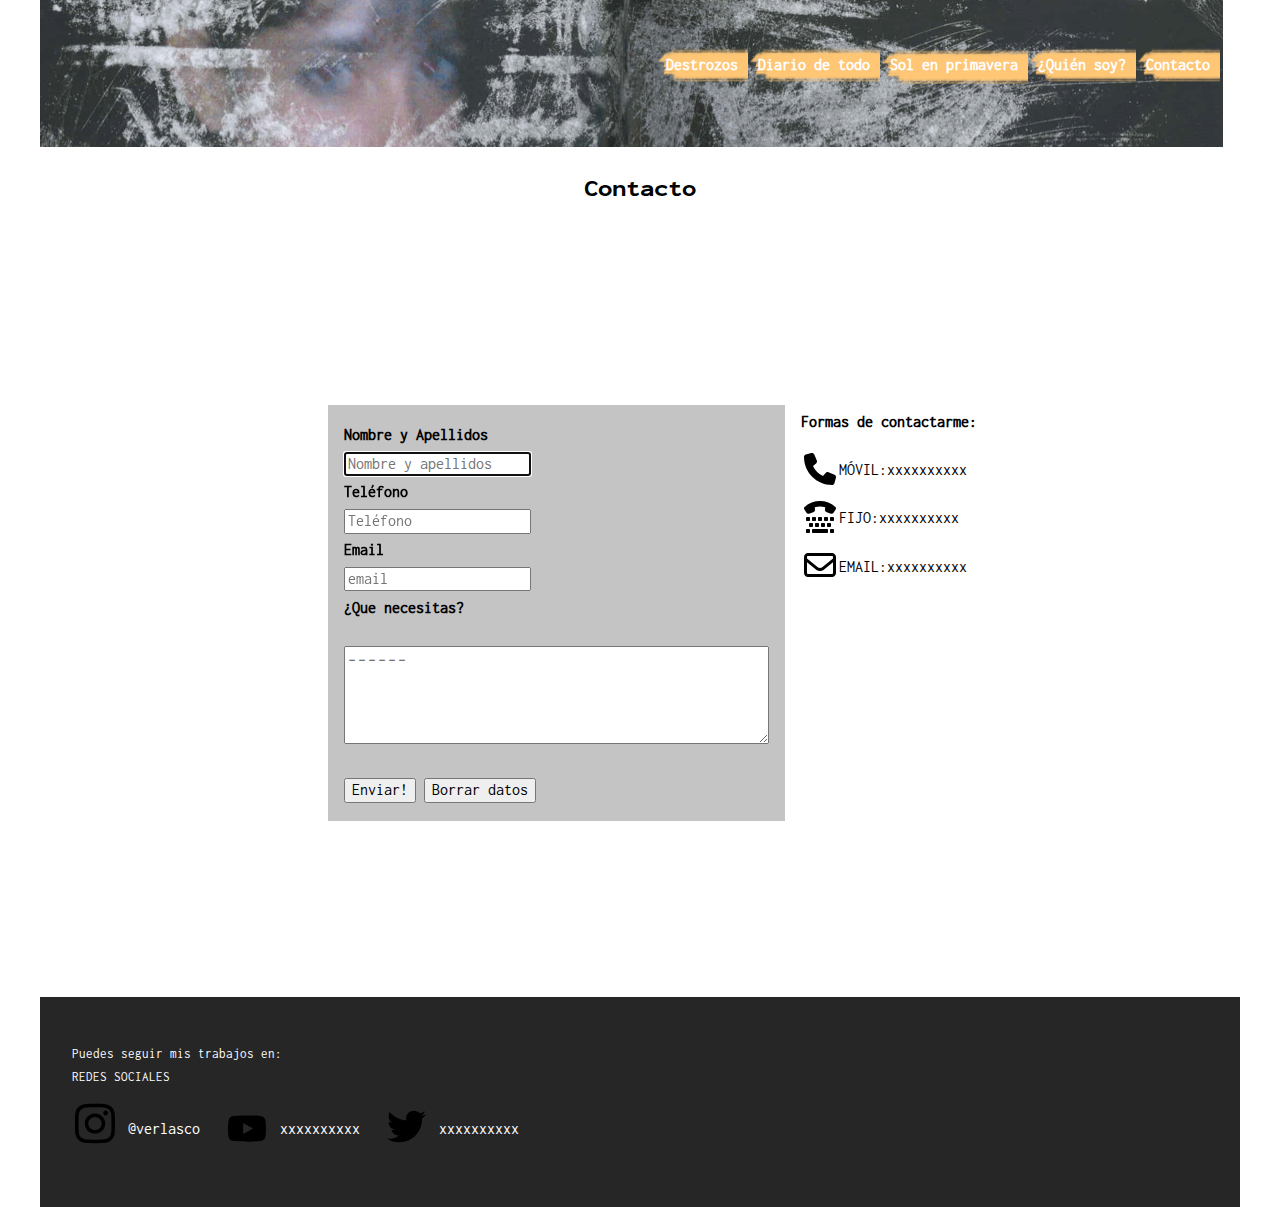
==== commit 47025f4f: "AÑADIMOS JAVA" ====
--- a/contacto.html
+++ b/contacto.html
@@ -17,68 +17,83 @@
 
         <!-- menu -->
         <div id="cabecera">
+            <div id="icono_menu">
+                <img src="recursos/icono/barras.svg">
+            </div>
             <div id="menu">
-                <nav id="desplegable">
+                <nav class="no_desplegar" >
                     <a href="index.html"><h4>Destrozos</h4></a>
                     <a href="diario_de_todo.html"><h4>Diario de todo</h4></a>
                     <a href="en_primavera.html"><h4>Sol en primavera</h4></a>
                     <a href="quien_soy.html"><h4>¿Quién soy?</h4></a>
                     <a href="contacto.html"><h4>Contacto</h4></a>
-                    </nav>
-                </div>
+                </nav>
             </div>
-<!-- cuerpo -->
-            <section id="section_contactos">
+        </div>
+        <!-- cuerpo -->
+        <section id="section_contactos">
             <h2>Contacto</h2>
 
             <div id="caja_contactos">
-            
-            <div id="izquierda">
-                <label for="Nombre"><strong>Nombre y Apellidos</strong></label><br>
-                <input type="texto" id="nombre" name="nombre"
-                    placeholder="Nombre y apellidos" autofocus required><br>
-                <label for="telefono"><strong>Teléfono</strong></label><br>
-                <input type="text" id="telefono" name="telefono"
-                    placeholder="Teléfono" required><br>
+      
+        <!-- formulario -->
+                <div id="izquierda">
+                <form action="" method="post" name="formulario" id="formulario">
 
-                <label for="correo"><strong>Email</strong></label><br>
-                <input type="text" id="correo" name="correo" placeholder="email"
-                    required><br>
+                    <label for="Nombre"><strong>Nombre y Apellidos</strong></label><br>
+                    <input type="texto" id="nombre" name="nombre"
+                        placeholder="Nombre y apellidos" autofocus ><br>
 
-                <label><strong>¿Que necesitas?</strong></label>
-                <p id="textarea"><textarea rows="4" cols="40" placeholder="------"></textarea></p>
-                
-                <input type="submit" id="envia" value="Enviar!">
-                <input type="reset" id="cancela" name="reset" value="Borrar datos">
+                    <label for="telefono"><strong>Teléfono</strong></label><br>
+                    <input type="text" id="telefono" name="telefono"
+                        placeholder="Teléfono"><br>
+
+                    <label for="correo"><strong>Email</strong></label><br>
+                    <input type="text" id="correo" name="correo"
+                        placeholder="email" 
+                    ><br>
+
+                    <label><strong>¿Que necesitas?</strong></label>
+                    <p ><textarea rows="4" id="textarea" cols="40"
+                            placeholder="------"></textarea></p>
+
+                    <input type="submit" id="envia" value="Enviar!" >
+
+                    <input type="reset" id="cancela" name="reset" value="Borrar datos">
+                    </form>
+                </div>
+        <!-- contacto -->
+                <div id="derecha">
+                    <spam><strong>Formas de contactarme:</strong> </spam>
+                    <div id="iconos_derecha">
+                        <img src="recursos/icono/phone-solid.svg"><span>MÓVIL:xxxxxxxxxx</span><br>
+                        <img src="recursos/icono/tty-solid.svg"><span>FIJO:xxxxxxxxxx</span><br>
+                        <img src="recursos/icono/envelope-regular.svg"><span>EMAIL:xxxxxxxxxx</span><br>
+                    </div>
+                </div>  
             </div>
-            <div id="derecha">
-            <spam><strong>Formas de contactarme:</strong> </spam>
-            <div id = "iconos_derecha">
-            <img  src="recursos/icono/phone-solid.svg"><span>MÓVIL:xxxxxxxxxx</span><br>
-            <img  src="recursos/icono/tty-solid.svg"><span>FIJO:xxxxxxxxxx</span><br>
-            <img  src="recursos/icono/envelope-regular.svg"><span>EMAIL:xxxxxxxxxx</span><br>
-            </div>
+         <!-- mensajes de error -->
+         <div class="casilla_error">
+         </div>
+        </section>
+
+        <!-- pie de pagina -->
+
+        <footer>
+            <p>Puedes seguir mis trabajos en: <br>
+                REDES SOCIALES</p>
+            <div id="iconos">
+
+                <a href="https://www.instagram.com/verlassco/?hl=es"><img
+                        class="redes" src="recursos/icono/instagram.svg">@verlasco</a>
+                <a href="https://www.instagram.com/verlassco/?hl=es"><img
+                        class="redes" src="recursos/icono/youtube.svg">xxxxxxxxxx</a>
+                <a href="https://www.instagram.com/verlassco/?hl=es"><img
+                        class="redes" src="recursos/icono/twitter.svg">xxxxxxxxxx</a>
             </div>
 
-            </div>
-            </section>
-
-                <!-- pie de pagina -->
-
-            <footer>
-                <p>Puedes seguir mis trabajos en: <br>
-                    REDES SOCIALES</p>
-                <div id="iconos">
-
-                    <a href="https://www.instagram.com/verlassco/?hl=es"><img class="redes" src="recursos/icono/instagram.svg">@verlasco</a>
-
-                    <a href="https://www.instagram.com/verlassco/?hl=es"><img class="redes" src="recursos/icono/youtube.svg">xxxxxxxxxx</a>
-
-                    <a href="https://www.instagram.com/verlassco/?hl=es"><img class="redes" src="recursos/icono/twitter.svg">xxxxxxxxxx</a>
-                </div>
-
-            </footer>
+        </footer>
 
 
-
-        </body>+        <script src="js/general_java.js"></script>
+    </body>--- a/css/estilos_mobile.css
+++ b/css/estilos_mobile.css
@@ -37,7 +37,7 @@
     font-size: 2rem
 }
 
-#desplegable a {
+.desplegar a {
     text-decoration: none;
     color: rgb(255, 255, 255);
     background-image: url("../recursos/imagenes/tachon_movil.png");
@@ -57,8 +57,17 @@
     display: flex;
     flex-direction: column;
     background-repeat: no-repeat;
-
-
+    background-size: cover;
+
+
+}
+
+#icono_menu img{
+    height: 2em;
+    width: 2em;
+    margin-left: 13em;
+    margin-top: 1em;
+    padding: 1em;
 }
 
 /* Menu */
@@ -69,16 +78,25 @@
     background-color: transparent;
 }
 
-#desplegable{
+.no_desplegar{
+    visibility: hidden;
+    opacity: 0;
+    height: 0;
+    transition: visibility .3s ease-in-out,opacity .5s linear,height .5s linear;
+}
+.desplegar{
+    visibility: visible;
+    opacity: 1;
+    height: auto;
     text-align: center;
     display: flex;
     flex-direction: column;
 }
-#desplegable a:visited{
+.desplegar a:visited{
     color: rgb(255, 255, 255);
 }
 
-#desplegable a:hover{
+.desplegar a:hover{
     color: rgb(0, 0, 0);
     
 
@@ -108,12 +126,11 @@
     flex-wrap: wrap;
 }
 
-/* Fotos de destrozos */
+/* Fotos de destrozos CAMBIO¡¡¡¡¡¡¡¡¡¡¡¡¡¡¡¡¡¡*/
 #galeria .destrozos img{
     height: 100%;
     width: 98%;
-    padding: 0.5em 0.5em 0.6em 0.6em;
-    margin: auto;
+
 }
 
 #galeria .destrozos img:hover{
@@ -134,7 +151,7 @@
     position: absolute;
     color: rgb(249 249 249);
     background-color: #454242;
-    padding: 0em 0.4em 7.7em 0.4em;
+    padding: 0em 0.4em 6.5em 0.4em;
     margin: 0.8em 0.6em 0.3em 0.5em;
 }
 
@@ -142,8 +159,7 @@
 #galeria .diario img{
     height: 100%;
     width: 98%;
-    padding: 1em 0.2em 1.5em 0.6em;
-    margin: auto;  
+
 }
 
 
@@ -166,16 +182,15 @@
     position: absolute;
     color: rgb(249 249 249);
     background-color: #454242;
-    padding: 1.5em 0.4em 8.1em 0.6em;
-    margin: 0.8em 0.9em 0.3em 0.5em;
+    padding: 1.5em 0.4em 5.8em 0.6em;
+    margin: 0.3em 0.9em 0.3em 0.5em;
 }
 
 /* Fotos de en primavera */
 #galeria .primavera img{
     height: 100%;
     width: 98%;
-    padding: 0em 0.2em 1.5em 0.6em;
-    margin: auto; 
+ 
 }
 
 
@@ -198,7 +213,7 @@
     position: absolute;
     color: rgb(249 249 249);
     background-color: #454242;
-    padding: 0em 0.3em 5.7em 0.4em;
+    padding: 0em 0.3em 4.5em 0.4em;
     margin: 0.2em 0.6em 0.3em 0.5em;
 }
 
@@ -262,8 +277,6 @@
 
 }
 
-
-/* PAGINA CONTACTOS */
 
 #textarea{
 margin-top: 0.2em;
@@ -284,6 +297,11 @@
     border-bottom-width: 0.1em;
 }
 
+.casilla_error{
+    margin-top: 1em;
+    margin-bottom: 10em;
+    background-color: red; color:#fff
+}
 
 #derecha{
     font-size: 1em;
--- a/css/estilos_ipad.css
+++ b/css/estilos_ipad.css
@@ -36,11 +36,12 @@
             font-size: 2rem
         }
         
-        #desplegable a {
+        .desplegar a {
             text-decoration: none;
             color: rgb(255, 255, 255);
             background-image: url("../recursos/imagenes/tachon_ipad.png");
             background-repeat: no-repeat;
+           
             
         }
 
@@ -57,7 +58,16 @@
     display: flex;
     flex-direction: column;
     background-repeat: no-repeat;
-
+    background-size: cover;
+
+}
+
+#icono_menu img{
+    height: 2em;
+    width: 2em;
+    margin-left: 28em;
+    margin-top: 1em;
+    padding: 1em;
 }
 
 /* ----------------------------MENU */
@@ -68,17 +78,27 @@
     background-color: transparent;
 }
 
-#desplegable{
+.no_desplegar{
+    visibility: hidden;
+    opacity: 0;
+    height: 0;
+    transition: visibility .3s ease-in-out,opacity .5s linear,height .5s linear;
+}
+
+.desplegar{
+    visibility: visible;
+    opacity: 1;
+    height: auto;
     text-align: center;
     display: flex;
     flex-direction: column;
 }
 
-#desplegable a:visited{
+.desplegar a:visited{
     color: rgb(255, 255, 255);
 }
 
-#desplegable a:hover{
+.desplegar a:hover{
     color: rgb(0, 0, 0);
 
 
@@ -104,6 +124,56 @@
     
 
 }
+/*div para agrandar la imagen*/
+.agrandar {
+    display: none;
+    position: fixed;
+    z-index: 1;
+    padding-top: 100px;
+    left: 0;
+    top: 0;
+    width: 100%;
+    height: 100%;
+    overflow: auto;
+    background-color: rgb(0,0,0);
+    background-color: rgba(0,0,0,0.9);
+
+}
+/*tamaaño de la imagen grande*/
+.tamaño_grande {
+    margin: auto;
+    display: block;
+    width: 80%;
+    max-width: 700px;
+}
+
+/*div debajo de la clase*/
+#subtitulo {
+        margin: auto;
+        display: block;
+        width: 80%;
+        max-width: 700px;
+        text-align: center;
+        color: rgb(255, 255, 255);
+        padding: 10px 0;
+        height: 150px;
+
+}
+.cerrar:hover, .cerrar:focus {
+    color: #bbb;
+    text-decoration: none;
+    cursor: pointer;
+}
+.cerrar {
+    position: absolute;
+    top: 15px;
+    right: 35px;
+    color: #f1f1f1;
+    font-size: 40px;
+    font-weight: bold;
+    transition: 0.3s;
+}
+
 
 /* destrozos */
 .destrozos{
@@ -125,8 +195,8 @@
     position: absolute;
     color: rgb(249 249 249);
     background-color: #454242;
-    padding: 1.5em 0.2em 7.6em 0.4em;
-    margin: 0.8em 0.8em 0.3em 0.8em;
+    padding: 1.5em 0.4em 8em 0em;
+    margin: 0.8em 0.8em 0.3em 1.4em;
 }
 
 #galeria .destrozos img:hover{
@@ -154,8 +224,8 @@
     position: absolute;
     color: rgb(249 249 249);
     background-color: #454242;
-    padding: 1em 0.2em 5.8em 0.4em;
-    margin: 0.8em 0.8em 0.7em 0.8em;
+    padding: 1.5em 0.4em 5.5em 0em;
+    margin: 0.8em 0.8em 0.3em 1.4em
 }
 
 
@@ -193,8 +263,8 @@
     position: absolute;
     color: rgb(249 249 249);
     background-color: #454242;
-    padding: 1.5em 0.2em 8.5em 0.4em;
-    margin: 0.8em 0.8em 0.3em 0.8em;
+    padding: 1.5em 0.4em 8.5em 0em;
+    margin: 0.8em 0.8em 0.3em 1.4em
 }
 
 
@@ -302,7 +372,11 @@
         border-bottom-style: solid;
         border-bottom-width: 0.1em;
     }
-    
+    .casilla_error{
+        margin-top: 1em;
+        margin-bottom: 10em;
+        background-color: red; color:#fff
+    }
     
     #derecha span{
         font-size: 1em;
--- a/css/estilos_monitor.css
+++ b/css/estilos_monitor.css
@@ -37,7 +37,7 @@
                 font-size: 2rem
             }
             
-            #desplegable a {
+            .no_desplegar a {
                 text-decoration: none;
                 padding: 1rem;
                 color: rgb(255, 255, 255);
@@ -62,7 +62,9 @@
         opacity: 0.9;
         background-repeat: no-repeat;
     }
-    
+    #icono_menu img{
+        display: none;
+    }
 /* ----------------------------MENU */
     
     #boton{
@@ -75,18 +77,18 @@
         padding: 2rem;
     }
 
-    #desplegable{
+    .no_desplegar{
         text-align: center;
         display: flex;
         flex-direction: row;
         justify-content: flex-end;
     }
 
-    #desplegable a:visited{
+    .no_desplegar a:visited{
         color: rgb(255, 255, 255);
     }
     
-   #desplegable a:hover{
+   .no_desplegar a:hover{
         color: rgb(0, 0, 0);
     
     }
@@ -128,13 +130,13 @@
 }
 #galeria .destrozos p{
     font-size: 1em;
-    height: 15%;
-    width: 22%;
+    height: 20%;
+    width: 18%;
     z-index: -1;
     position: absolute;
     color: rgb(249 249 249);
     background-color: #454242;
-    padding: 0.7em 3.9em 9.5em 0.4em;
+    padding: 0.7em 3.9em 9em 0.4em;
     margin: 1.2em 1em 1em 1.2em;
 }
 
@@ -158,13 +160,13 @@
 }
 #galeria .primavera p{
     font-size: 1em;
-    height: 15%;
-    width: 22%;
+    height: 20%;
+    width: 18%;
     z-index: -1;
     position: absolute;
     color: rgb(249 249 249);
     background-color: #454242;
-    padding: 0.7em 4em 7em 0.4em;
+    padding: 0.7em 4em 6.5em 0.4em;
     margin: 1.2em 1em 1em 1.2em;
 }
 
@@ -190,13 +192,13 @@
 }
 #galeria .diario p{
     font-size: 1em;
-    height: 15%;
-    width: 22%;
+    height: 20%;
+    width: 18.3%;
     z-index: -1;
     position: absolute;
     color: rgb(249 249 249);
     background-color: #454242;
-    padding: 0.7em 3.9em 10.4em 0.4em;
+    padding: 0.7em 3.9em 9.8em 0.4em;
     margin: 1.2em 1em 1em 1.2em;
 }
 
@@ -267,15 +269,15 @@
     height: 100%;
     width: 96%;
     padding: 1rem;
-    margin: auto;
-    margin-bottom: 47em;
+    margin-bottom: 6em;
+    margin-top: 5em;
 
 }
 #derecha_foto img{
     height: 100%;
     width: 100%;
     padding: 1em;
-    margin-top: 4em;
+    
 }
     
 /* ******************************************PAGINA CONTACTOS********************************** */
@@ -290,7 +292,7 @@
 }
 
 #izquierda{
-    margin-bottom: 10em;
+    
     position: relative;
     padding: 1em;
     margin-right: 0em;
@@ -299,7 +301,12 @@
     background-color: rgb(196, 196, 196);
 }
 
-
+.casilla_error{
+    margin-bottom: 10em;
+    margin-right: 5em;
+    margin-left: 18em;
+    background-color: red; color:#fff
+}
 #textarea{
     margin-top: 0.2em;
     }
